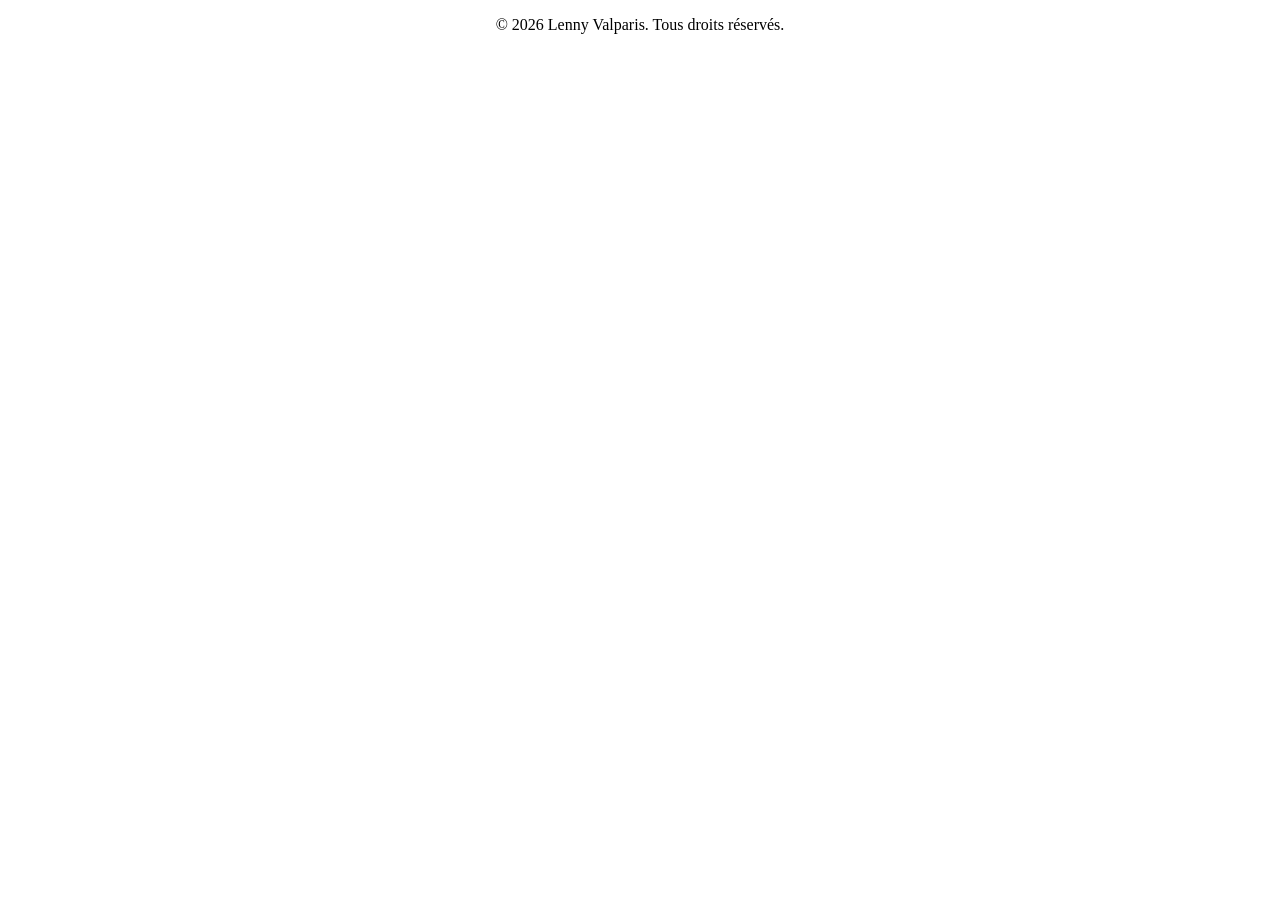
==== experience.html @ 9a5223f3 "let's go" ====
<!DOCTYPE html>
<html lang="fr">
<head>
  <meta charset="UTF-8">
  <meta name="viewport" content="width=device-width, initial-scale=1.0">
  <title>Lenny Valparis Portfolio</title>
  <link rel="stylesheet" href="style.css">
</head>
<body>
</body>
<footer class="center">
  <p>&copy; 2026 Lenny Valparis. Tous droits réservés.</p>
</footer>
</html>
---- style.css ----
.center{
    text-align: center;
}

.title{
  font-size: 2em;
  color: #333;
}

.subtitle{
  font-size: 1.5em;
  color: #666;
}

.row_Center {
  display: flex;
  flex-direction: row;
  justify-content: center;
  align-items: stretch;
  gap: 12px;
  flex-wrap: nowrap;
}

.row_Left {
  display: flex;
  flex-direction: row;
  justify-content: flex-start;
  align-items: stretch;
  gap: 12px;
  flex-wrap: nowrap;
}

.row_Right {
  display: flex;
  flex-direction: row;
  justify-content: flex-end;
  align-items: stretch;
  gap: 12px;
  flex-wrap: nowrap;
}

:root {
  --primary-color: #3498db;
  --secondary-color: #2ecc71;
  --text-color: #333;
  --background-color: #659e95;
  --font-family: 'Arial', sans-serif;
}

header {
  background-color: var(--primary-color);
  color: var(--text-color);
  padding: 20px;
  text-align: center;
}

.body {
  font-family: var(--font-family);
  background-color: var(--background-color);
  color: var(--text-color);
  margin: 0;
  padding: 0;
}

div.header {
  background-color: var(--primary-color);
  color: var(--text-color);
  padding: 20px;
  text-align: center;
}

div.body {
  font-family: var(--font-family);
  background-color: var(--background-color);
  color: var(--text-color);
  margin: 0;
  padding: 0;
}

ul.info {
  list-style-type: none;
  padding: 0;
}

ul.competences {
  list-style-type: none;
  padding: 0;
}

ul.experiences {
  list-style-type: none;
  padding: 0;
}

ul.projets {
  list-style-type: none;
  padding: 0;
}

ul.contact {
  list-style-type: none;
  padding: 0;
}   

.hover-effect:hover {
  opacity: 0.5;
  font-size: 1.2em;
}
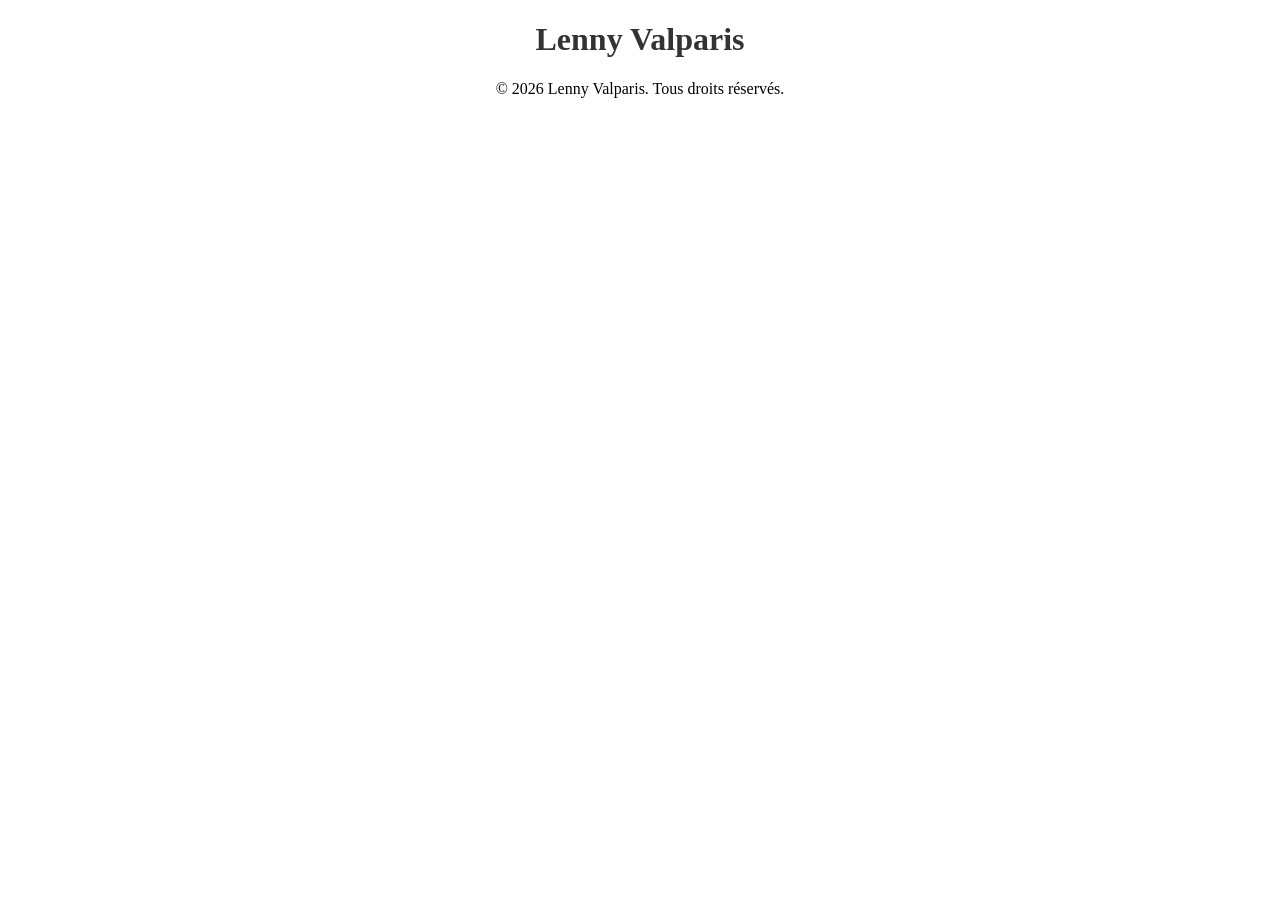
==== commit 26014283: "synthwave" ====
--- a/experience.html
+++ b/experience.html
@@ -7,6 +7,7 @@
   <link rel="stylesheet" href="style.css">
 </head>
 <body>
+    <h1 class="title center">Lenny Valparis</h1>
 </body>
 <footer class="center">
   <p>&copy; 2026 Lenny Valparis. Tous droits réservés.</p>
--- a/style.css
+++ b/style.css
@@ -12,13 +12,13 @@
   color: #666;
 }
 
-.row_Center {
+.row_Center_Contact {
   display: flex;
   flex-direction: row;
   justify-content: center;
   align-items: stretch;
   gap: 12px;
-  flex-wrap: nowrap;
+  flex-wrap: wrap;
 }
 
 .row_Left {
@@ -47,7 +47,7 @@
   --font-family: 'Arial', sans-serif;
 }
 
-header {
+.header {
   background-color: var(--primary-color);
   color: var(--text-color);
   padding: 20px;
@@ -105,4 +105,92 @@
 .hover-effect:hover {
   opacity: 0.5;
   font-size: 1.2em;
+}
+
+.btn {
+background-color: #4CAF50;
+color: white;
+padding: 10px 18px;
+border: none;
+cursor: pointer;
+}
+
+/*Synthwave*/
+
+.test1 {
+  margin: 0;
+  padding: 0;
+  box-sizing: border-box;
+}
+
+.body{
+  height: 100vh;
+  overflow: hidden;
+  background: linear-gradient(#0b0120,#2a0b4e 38%,
+  #b3127a 56%,#ff6a3d 60%,#0b0120 60%);
+}
+
+.sun{
+  width: 46vmin;
+  aspect-ratio: 1;
+  background: linear-gradient(#ffd319,#ff901f 35%,#ff2975 65%,#f222ff);
+  border-radius: 50%;
+  position: absolute;
+  left: 50%;
+  top: 60%;
+  translate: -50% -72%;
+  mask: linear-gradient(#000 52%,transparent 52% 57%,
+  #000 57% 64%, transparent 64% 70%,#000 70% 77%,
+  transparent 77% 85%,#000 85%);
+}
+
+.mountains {
+  height: 9vmin;
+  background: linear-gradient(#4a1a7a,#12052b);
+  clip-path: polygon(0 100%,0 65%,9% 30%,17% 58%,27% 12%,
+  37% 55%,46% 28%,54% 62%, 63% 18%,73% 52%,82% 22% ,
+   91% 58%, 100% 32%, 100% 100%);
+   width: 100%;
+   position: absolute;
+   bottom: 40%;
+}
+
+.grid{
+  height: 40%;
+  background: linear-gradient(transparent 94% , #ff2ef5 94%) 0 0 / 100% 36px,
+  linear-gradient(90deg,transparent 96% , #ff2ef5 96%) 0 0 / 48px 100%, #0b0120;
+  width: 200%;
+  position: absolute;
+  top: 60%;
+  left: -50%;
+  transform-origin: top;
+  transform: perspective(160px) rotateX(60deg);
+  animation: drive 0.5s linear infinite;
+}
+
+@keyframes drive {
+  to {background-position: 0 36px,0 0, 0 0;}
+}
+
+.h1{
+  color: transparent;
+  font: italic 900 9vmin 'Orbitron', sans-serif;
+  text-align: center;
+  position: relative;
+  margin-top: 12vh;
+  background: linear-gradient(#fff 35%, #2de2e6 50%,#f222ff 50%,#ffd319 90%);
+  -webkit-background-clip: text;
+  filter: drop-shadow(0 0 14px #f222ff);
+}
+
+.stars i {
+  background: #fff;
+  padding: 2px;
+  position: absolute;
+  border-radius: 50%;
+  animation: twinkle 1.5s infinite alternate;
+}
+
+@keyframes twinkle {
+  to { opacity: 0.15; }
 }
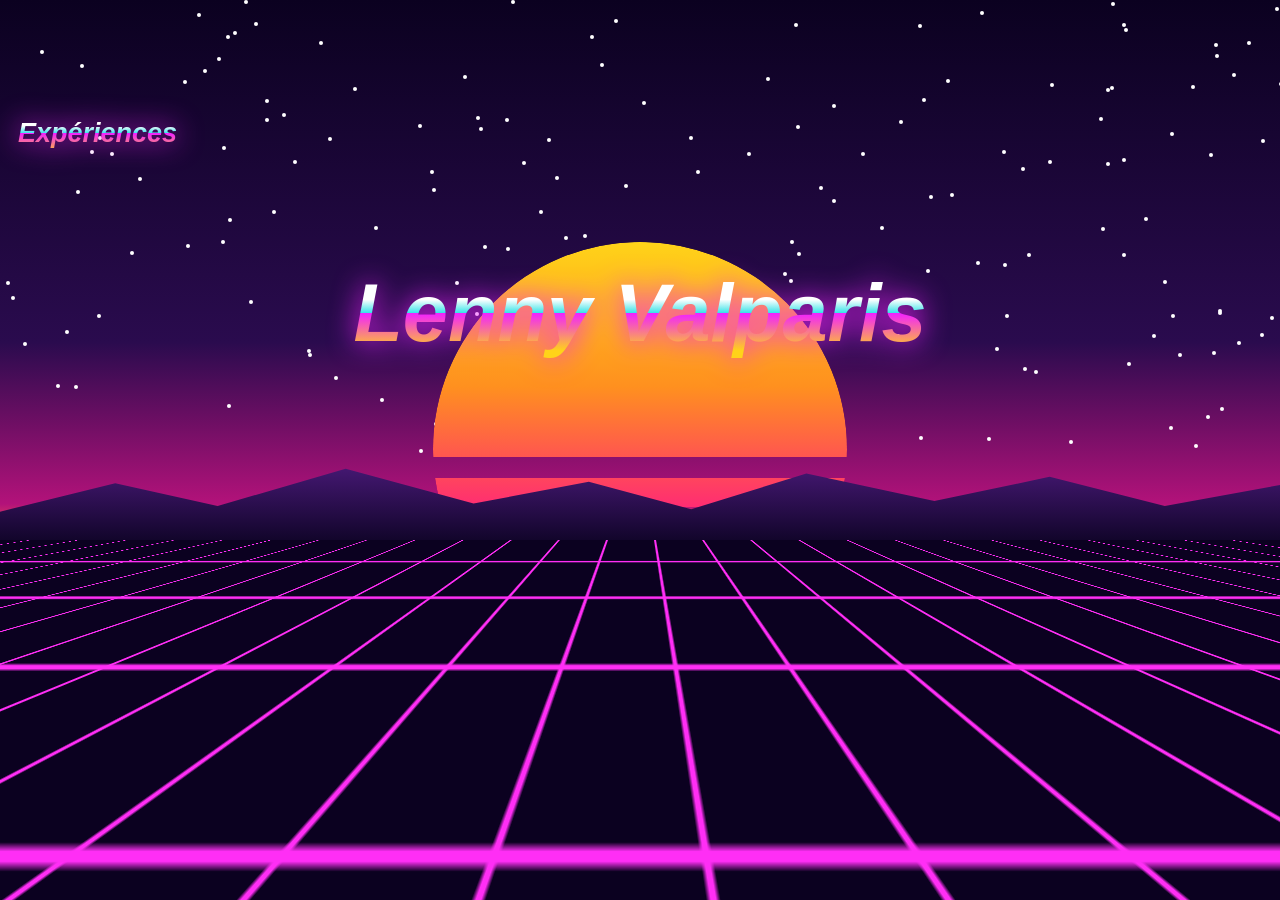
==== commit 69767a6e: "le scrolling horizontal c'est pas pratique" ====
--- a/experience.html
+++ b/experience.html
@@ -6,10 +6,18 @@
   <title>Lenny Valparis Portfolio</title>
   <link rel="stylesheet" href="style.css">
 </head>
-<body>
-    <h1 class="title center">Lenny Valparis</h1>
+<body class="body">
+
+ <button class="btn h3 center premier_plan hover-effect" onclick="window.location.href='experience.html','_blank'">Expériences</button>
+
+   <div class="stars"></div>
+    <div class="sun"></div>
+    <div class="mountains"></div>
+    <div class="grid"></div>
+    <h1 class="h1 premier_plan">Lenny Valparis</h1>
+    <script src="script.js"></script>
 </body>
 <footer class="center">
-  <p>&copy; 2026 Lenny Valparis. Tous droits réservés.</p>
+  <p class="h4">&copy; 2026 Lenny Valparis. Tous droits réservés.</p>
 </footer>
 </html>
--- a/style.css
+++ b/style.css
@@ -117,15 +117,9 @@
 
 /*Synthwave*/
 
-.test1 {
-  margin: 0;
-  padding: 0;
-  box-sizing: border-box;
-}
-
 .body{
   height: 100vh;
-  overflow: hidden;
+  overflow-y: auto;
   background: linear-gradient(#0b0120,#2a0b4e 38%,
   #b3127a 56%,#ff6a3d 60%,#0b0120 60%);
 }
@@ -172,9 +166,47 @@
   to {background-position: 0 36px,0 0, 0 0;}
 }
 
+.premier_plan{
+  position: relative;
+  z-index: 100;
+}
+
 .h1{
   color: transparent;
   font: italic 900 9vmin 'Orbitron', sans-serif;
+  text-align: center;
+  position: relative;
+  margin-top: 12vh;
+  background: linear-gradient(#fff 35%, #2de2e6 50%,#f222ff 50%,#ffd319 90%);
+  -webkit-background-clip: text;
+  filter: drop-shadow(0 0 14px #f222ff);
+}
+
+.h2{
+  color: transparent;
+  font: italic 900 7vmin 'Orbitron', sans-serif;
+  text-align: center;
+  position: relative;
+  margin-top: 4vh;
+  background: linear-gradient(#fff 35%, #2de2e6 50%,#f222ff 50%,#ffd319 90%);
+  -webkit-background-clip: text;
+  filter: drop-shadow(0 0 14px #f222ff);
+}
+
+.h3{
+  color: transparent;
+  font: italic 900 3vmin 'Orbitron', sans-serif;
+  text-align: center;
+  position: relative;
+  margin-top: 12vh;
+  background: linear-gradient(#fff 35%, #2de2e6 50%,#f222ff 50%,#ffd319 90%);
+  -webkit-background-clip: text;
+  filter: drop-shadow(0 0 14px #f222ff);
+}
+
+.p{
+    color: transparent;
+  font: italic 900 1vmin 'Orbitron', sans-serif;
   text-align: center;
   position: relative;
   margin-top: 12vh;
